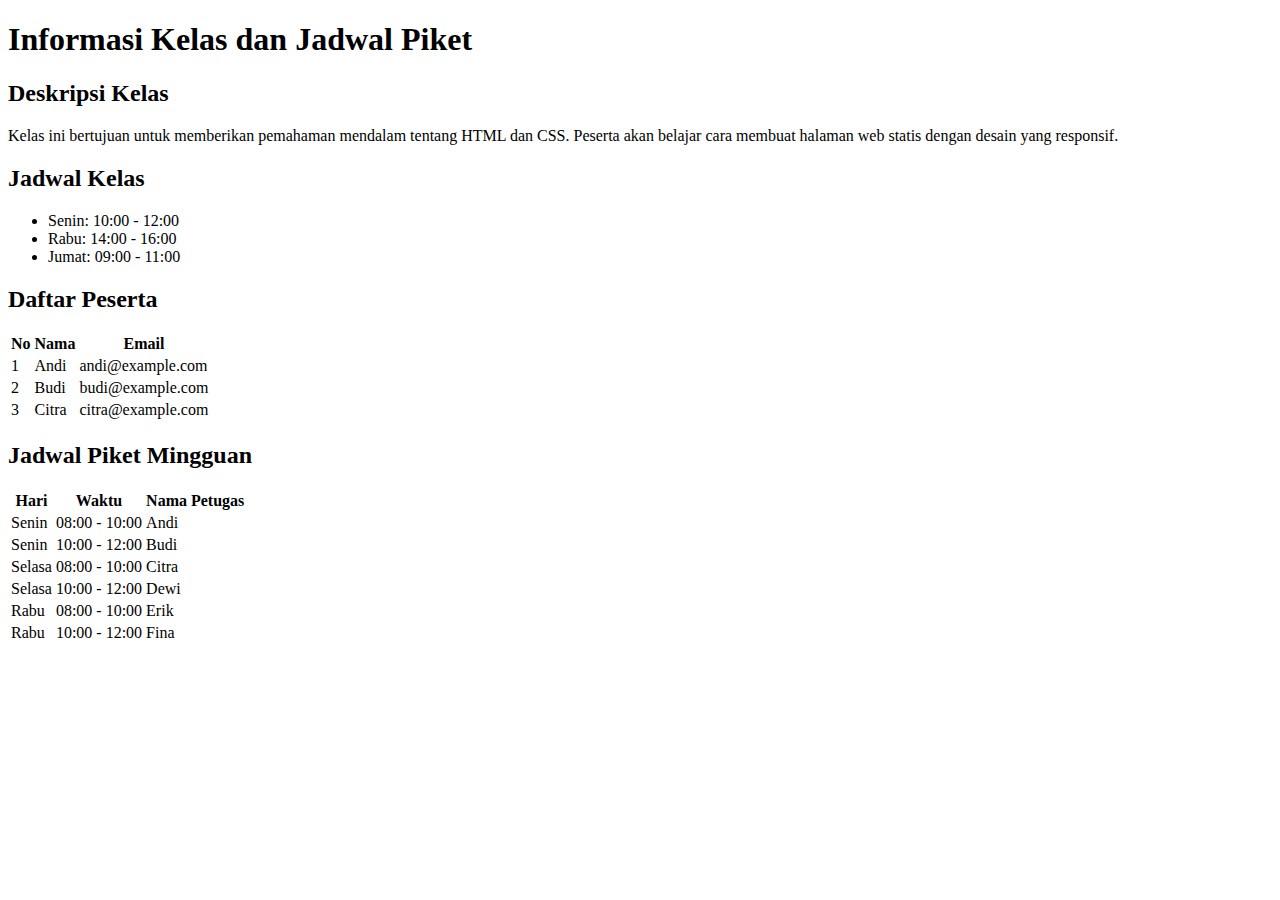
==== index.html @ de207371 "Update index.html" ====
<!DOCTYPE html>
<html lang="id">
<head>
    <meta charset="UTF-8">
    <meta name="viewport" content="width=device-width, initial-scale=1.0">
    <title>Informasi Kelas X TKTL C</title>
    <link rel="stylesheet" href="styles/styles.css">
</head>
<body>
    <header>
        <h1 class="title">Informasi Kelas dan Jadwal Piket</h1>
    </header>

    <div class="container">
        <!-- Informasi Kelas -->
        <div class="main-content">
            <h2>Deskripsi Kelas</h2>
            <p>Kelas ini bertujuan untuk memberikan pemahaman mendalam tentang HTML dan CSS. Peserta akan belajar cara membuat halaman web statis dengan desain yang responsif.</p>

            <h2>Jadwal Kelas</h2>
            <ul>
                <li>Senin: 10:00 - 12:00</li>
                <li>Rabu: 14:00 - 16:00</li>
                <li>Jumat: 09:00 - 11:00</li>
            </ul>

            <h2>Daftar Peserta</h2>
            <table>
                <thead>
                    <tr>
                        <th>No</th>
                        <th>Nama</th>
                        <th>Email</th>
                    </tr>
                </thead>
                <tbody>
                    <tr>
                        <td>1</td>
                        <td>Andi</td>
                        <td>andi@example.com</td>
                    </tr>
                    <tr>
                        <td>2</td>
                        <td>Budi</td>
                        <td>budi@example.com</td>
                    </tr>
                    <tr>
                        <td>3</td>
                        <td>Citra</td>
                        <td>citra@example.com</td>
                    </tr>
                </tbody>
            </table>
        </div>

        <!-- Jadwal Piket -->
        <div class="main-content">
            <h2>Jadwal Piket Mingguan</h2>
            <table>
                <thead>
                    <tr>
                        <th>Hari</th>
                        <th>Waktu</th>
                        <th>Nama Petugas</th>
                    </tr>
                </thead>
                <tbody>
                    <tr>
                        <td>Senin</td>
                        <td>08:00 - 10:00</td>
                        <td>Andi</td>
                    </tr>
                    <tr>
                        <td>Senin</td>
                        <td>10:00 - 12:00</td>
                        <td>Budi</td>
                    </tr>
                    <tr>
                        <td>Selasa</td>
                        <td>08:00 - 10:00</td>
                        <td>Citra</td>
                    </tr>
                    <tr>
                        <td>Selasa</td>
                        <td>10:00 - 12:00</td>
                        <td>Dewi</td>
                    </tr>
                    <tr>
                        <td>Rabu</td>
                        <td>08:00 - 10:00</td>
                        <td>Erik</td>
                    </tr>
                    <tr>
                        <td>Rabu</td>
                        <td>10:00 - 12:00</td>
                        <td>Fina</td>
                    </tr>
                </tbody>
            </table>
        </div>
    </div>
</body>
</html>
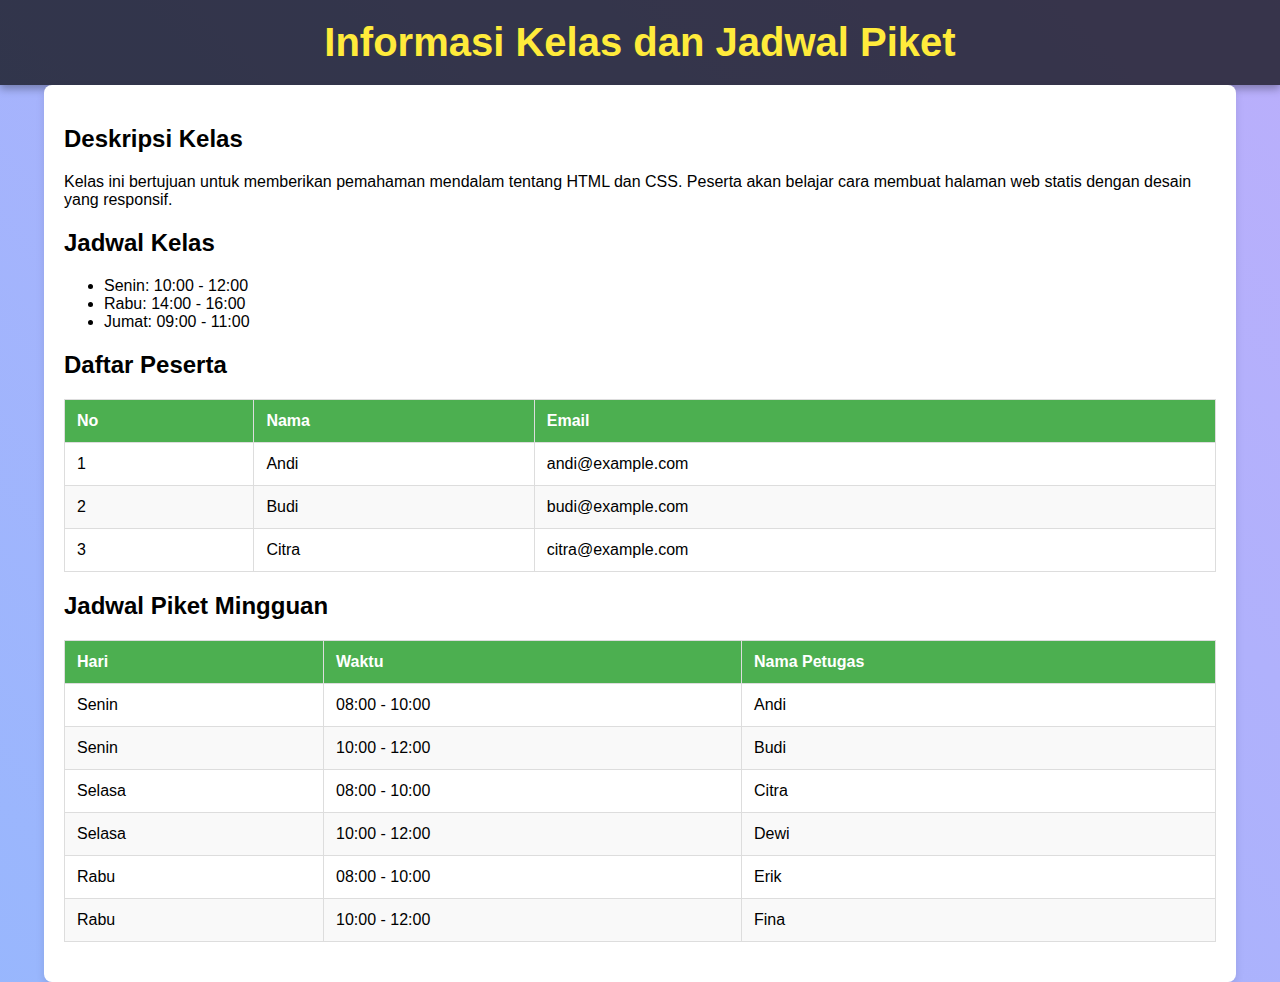
==== commit a918f63d: "Update index.html" ====
--- a/index.html
+++ b/index.html
@@ -4,7 +4,7 @@
     <meta charset="UTF-8">
     <meta name="viewport" content="width=device-width, initial-scale=1.0">
     <title>Informasi Kelas X TKTL C</title>
-    <link rel="stylesheet" href="styles/styles.css">
+    <link rel="stylesheet" href="index.css">
 </head>
 <body>
     <header>
--- a/index.css
+++ b/index.css
@@ -0,0 +1,84 @@
+/* Mengatur tampilan umum halaman */
+body {
+    font-family: 'Roboto', sans-serif;
+    margin: 0;
+    padding: 0;
+    background: linear-gradient(45deg, #6cc1ff, #f4a1f9);
+    background-size: 400% 400%;
+    animation: gradientAnimation 15s ease infinite;
+}
+
+/* Animasi gradien */
+@keyframes gradientAnimation {
+    0% {
+        background-position: 0% 0%;
+    }
+    50% {
+        background-position: 100% 100%;
+    }
+    100% {
+        background-position: 0% 0%;
+    }
+}
+
+/* Gaya header */
+header {
+    background: rgba(0, 0, 0, 0.7);
+    color: #fff;
+    padding: 20px 0;
+    text-align: center;
+    box-shadow: 0 4px 8px rgba(0, 0, 0, 0.3);
+}
+
+/* Gaya judul */
+.title {
+    color: #ffeb3b; /* Warna kuning cerah untuk judul */
+    font-size: 2.5em; /* Ukuran font yang lebih besar */
+    margin: 0;
+}
+
+/* Gaya kontainer utama */
+.container {
+    width: 90%;
+    max-width: 1200px;
+    margin: auto;
+    padding: 20px;
+    background: #fff;
+    border-radius: 8px;
+    box-shadow: 0 4px 8px rgba(0, 0, 0, 0.1);
+}
+
+/* Gaya konten utama */
+.main-content {
+    margin: 20px 0;
+}
+
+/* Gaya tabel */
+table {
+    width: 100%;
+    border-collapse: collapse;
+    margin: 20px 0;
+}
+
+table, th, td {
+    border: 1px solid #ddd;
+}
+
+th, td {
+    padding: 12px;
+    text-align: left;
+}
+
+th {
+    background: #4caf50;
+    color: #fff;
+}
+
+tbody tr:nth-child(even) {
+    background: #f9f9f9;
+}
+
+tbody tr:hover {
+    background: #f1f1f1;
+}
+
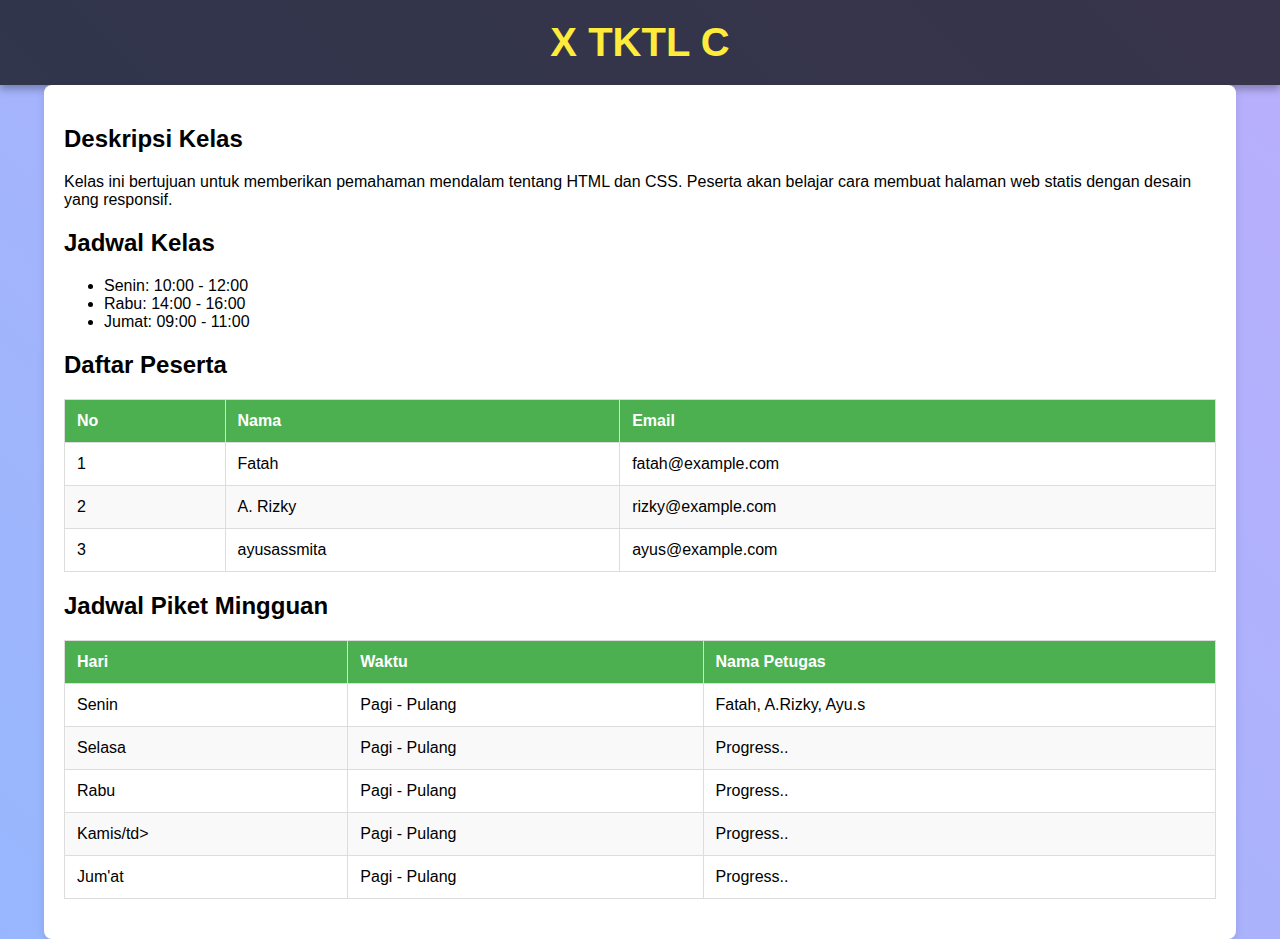
==== commit ca9f47f3: "Update index.html" ====
--- a/index.html
+++ b/index.html
@@ -8,7 +8,7 @@
 </head>
 <body>
     <header>
-        <h1 class="title">Informasi Kelas dan Jadwal Piket</h1>
+        <h1 class="title">X TKTL C</h1>
     </header>
 
     <div class="container">
@@ -36,18 +36,18 @@
                 <tbody>
                     <tr>
                         <td>1</td>
-                        <td>Andi</td>
-                        <td>andi@example.com</td>
+                        <td>Fatah</td>
+                        <td>fatah@example.com</td>
                     </tr>
                     <tr>
                         <td>2</td>
-                        <td>Budi</td>
-                        <td>budi@example.com</td>
+                        <td>A. Rizky</td>
+                        <td>rizky@example.com</td>
                     </tr>
                     <tr>
                         <td>3</td>
-                        <td>Citra</td>
-                        <td>citra@example.com</td>
+                        <td>ayusassmita</td>
+                        <td>ayus@example.com</td>
                     </tr>
                 </tbody>
             </table>
@@ -67,33 +67,28 @@
                 <tbody>
                     <tr>
                         <td>Senin</td>
-                        <td>08:00 - 10:00</td>
-                        <td>Andi</td>
-                    </tr>
-                    <tr>
-                        <td>Senin</td>
-                        <td>10:00 - 12:00</td>
-                        <td>Budi</td>
+                        <td>Pagi - Pulang</td>
+                        <td>Fatah, A.Rizky, Ayu.s</td>
                     </tr>
                     <tr>
                         <td>Selasa</td>
-                        <td>08:00 - 10:00</td>
-                        <td>Citra</td>
-                    </tr>
-                    <tr>
-                        <td>Selasa</td>
-                        <td>10:00 - 12:00</td>
-                        <td>Dewi</td>
+                        <td>Pagi - Pulang</td>
+                        <td>Progress..</td>
                     </tr>
                     <tr>
                         <td>Rabu</td>
-                        <td>08:00 - 10:00</td>
-                        <td>Erik</td>
+                        <td>Pagi - Pulang</td>
+                        <td>Progress..</td>
                     </tr>
                     <tr>
-                        <td>Rabu</td>
-                        <td>10:00 - 12:00</td>
-                        <td>Fina</td>
+                        <td>Kamis/td>
+                        <td>Pagi - Pulang</td>
+                        <td>Progress..</td>
+                    </tr>
+                    <tr>
+                        <td>Jum'at</td>
+                        <td>Pagi - Pulang</td>
+                        <td>Progress..</td>
                     </tr>
                 </tbody>
             </table>
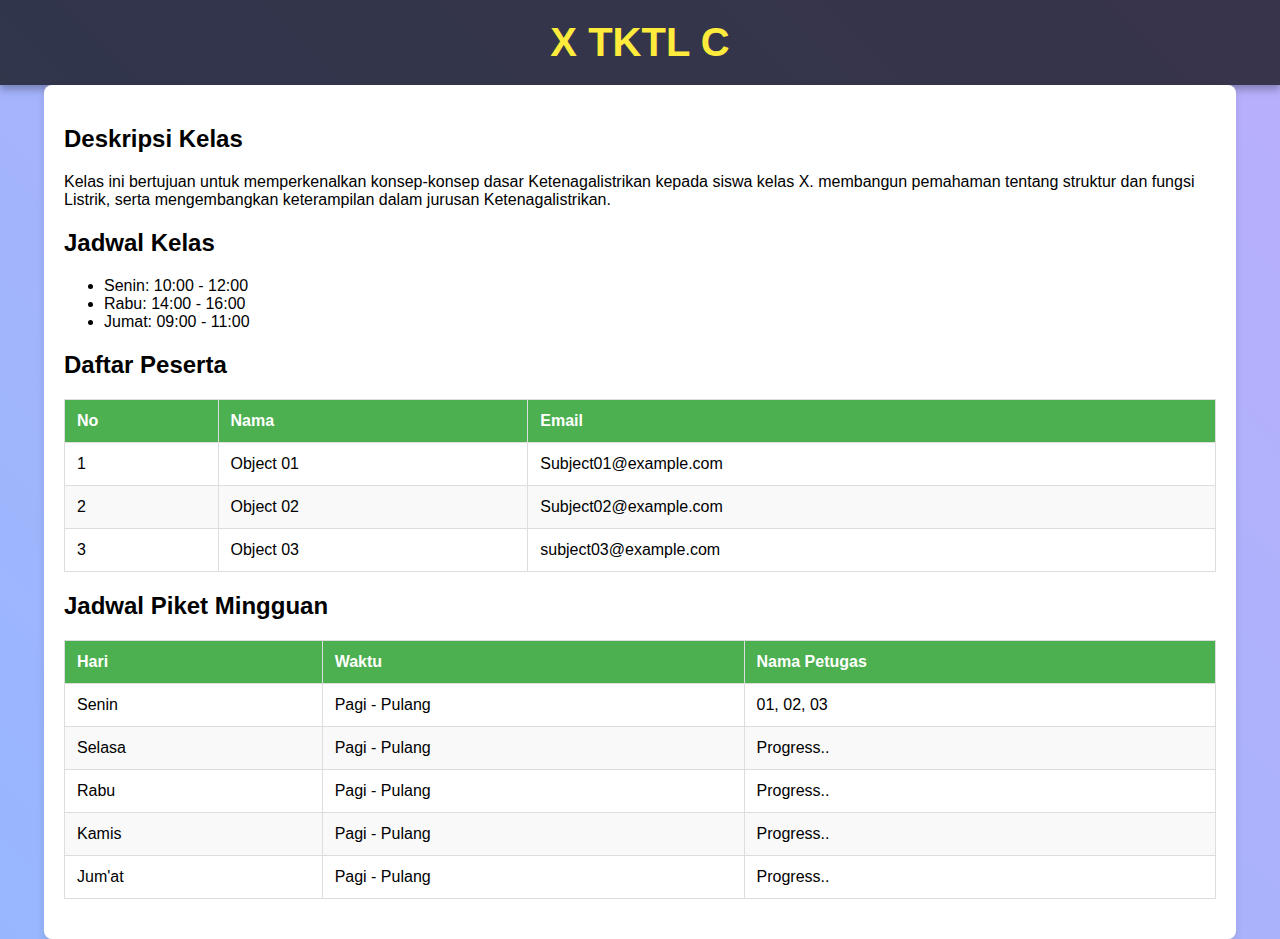
==== commit e62caa69: "Update index.html" ====
--- a/index.html
+++ b/index.html
@@ -15,7 +15,7 @@
         <!-- Informasi Kelas -->
         <div class="main-content">
             <h2>Deskripsi Kelas</h2>
-            <p>Kelas ini bertujuan untuk memberikan pemahaman mendalam tentang HTML dan CSS. Peserta akan belajar cara membuat halaman web statis dengan desain yang responsif.</p>
+            <p>Kelas ini bertujuan untuk memperkenalkan konsep-konsep dasar Ketenagalistrikan kepada siswa kelas X. membangun pemahaman tentang struktur dan fungsi Listrik, serta mengembangkan keterampilan dalam jurusan Ketenagalistrikan.</p>
 
             <h2>Jadwal Kelas</h2>
             <ul>
@@ -36,18 +36,18 @@
                 <tbody>
                     <tr>
                         <td>1</td>
-                        <td>Fatah</td>
-                        <td>fatah@example.com</td>
+                        <td>Object 01</td>
+                        <td>Subject01@example.com</td>
                     </tr>
                     <tr>
                         <td>2</td>
-                        <td>A. Rizky</td>
-                        <td>rizky@example.com</td>
+                        <td>Object 02</td>
+                        <td>Subject02@example.com</td>
                     </tr>
                     <tr>
                         <td>3</td>
-                        <td>ayusassmita</td>
-                        <td>ayus@example.com</td>
+                        <td>Object 03</td>
+                        <td>subject03@example.com</td>
                     </tr>
                 </tbody>
             </table>
@@ -68,7 +68,7 @@
                     <tr>
                         <td>Senin</td>
                         <td>Pagi - Pulang</td>
-                        <td>Fatah, A.Rizky, Ayu.s</td>
+                        <td>01, 02, 03</td>
                     </tr>
                     <tr>
                         <td>Selasa</td>
@@ -81,7 +81,7 @@
                         <td>Progress..</td>
                     </tr>
                     <tr>
-                        <td>Kamis/td>
+                        <td>Kamis</td>
                         <td>Pagi - Pulang</td>
                         <td>Progress..</td>
                     </tr>
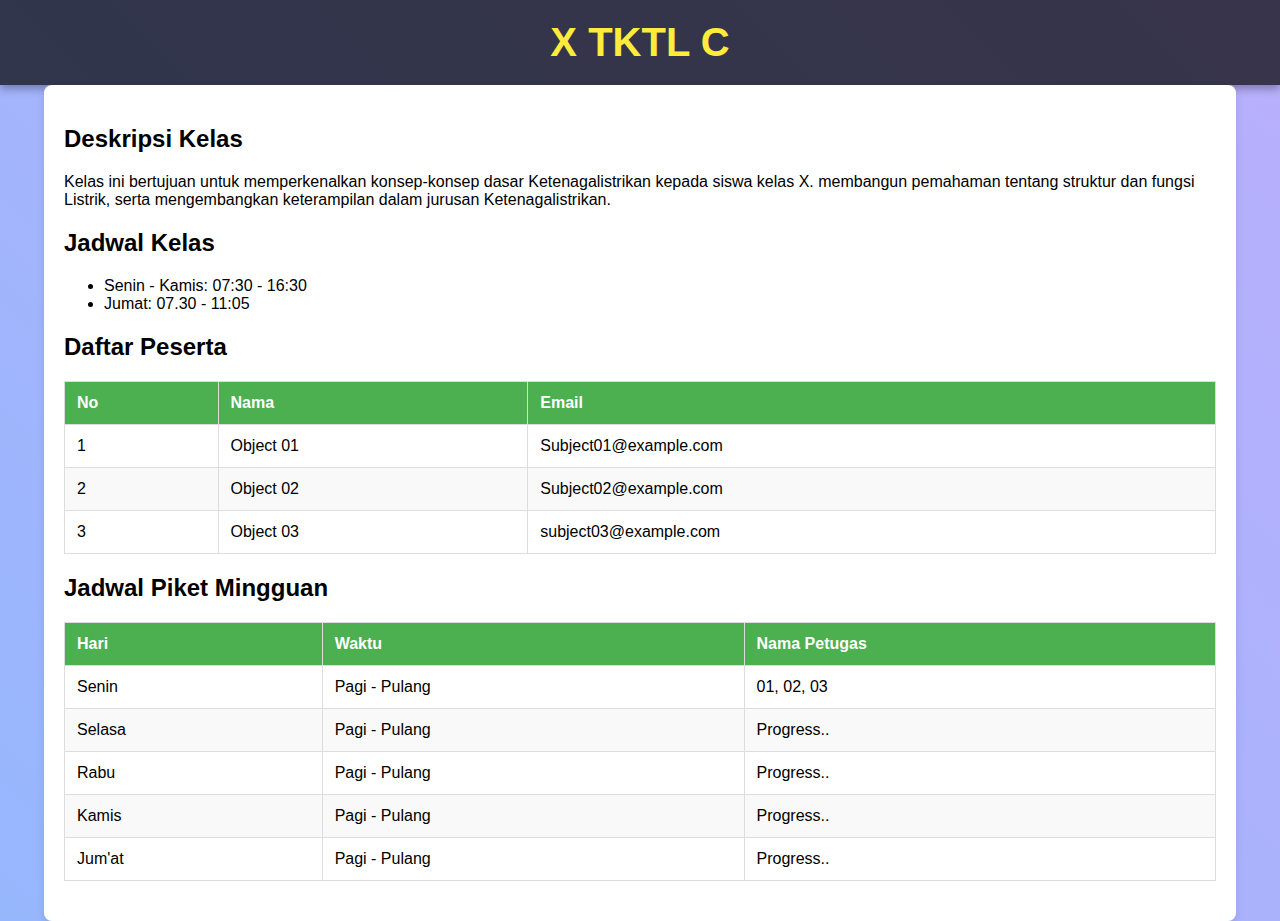
==== commit f1df9080: "Update index.html" ====
--- a/index.html
+++ b/index.html
@@ -19,9 +19,8 @@
 
             <h2>Jadwal Kelas</h2>
             <ul>
-                <li>Senin: 10:00 - 12:00</li>
-                <li>Rabu: 14:00 - 16:00</li>
-                <li>Jumat: 09:00 - 11:00</li>
+                <li>Senin - Kamis: 07:30 - 16:30</li>
+                <li>Jumat: 07.30 - 11:05</li>
             </ul>
 
             <h2>Daftar Peserta</h2>
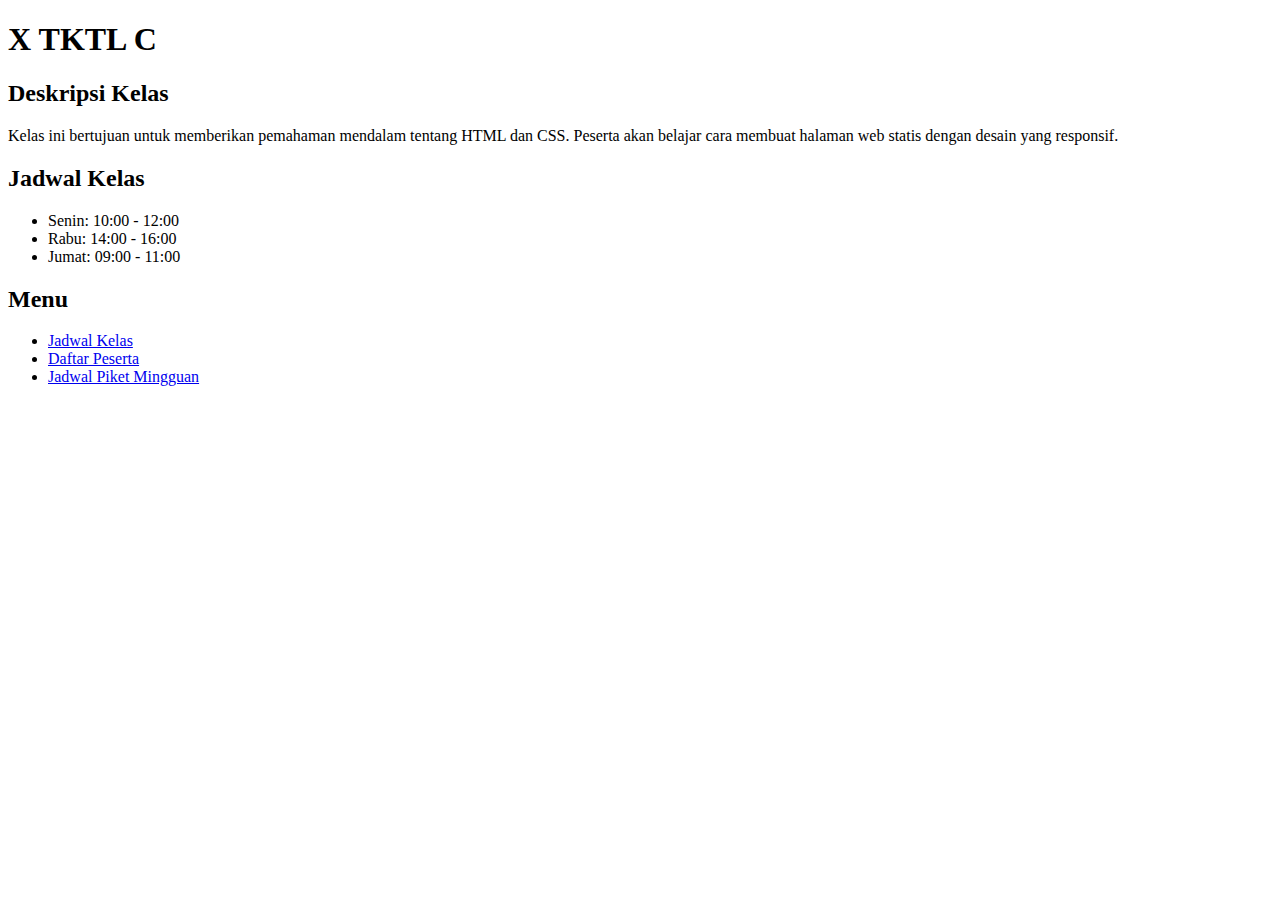
==== commit 33eae6fe: "Update index.html" ====
--- a/index.html
+++ b/index.html
@@ -4,7 +4,7 @@
     <meta charset="UTF-8">
     <meta name="viewport" content="width=device-width, initial-scale=1.0">
     <title>Informasi Kelas X TKTL C</title>
-    <link rel="stylesheet" href="index.css">
+    <link rel="stylesheet" href="styles/styles.css">
 </head>
 <body>
     <header>
@@ -12,85 +12,26 @@
     </header>
 
     <div class="container">
-        <!-- Informasi Kelas -->
+        <!-- Jadwal Kelas -->
         <div class="main-content">
             <h2>Deskripsi Kelas</h2>
-            <p>Kelas ini bertujuan untuk memperkenalkan konsep-konsep dasar Ketenagalistrikan kepada siswa kelas X. membangun pemahaman tentang struktur dan fungsi Listrik, serta mengembangkan keterampilan dalam jurusan Ketenagalistrikan.</p>
+            <p>Kelas ini bertujuan untuk memberikan pemahaman mendalam tentang HTML dan CSS. Peserta akan belajar cara membuat halaman web statis dengan desain yang responsif.</p>
 
             <h2>Jadwal Kelas</h2>
             <ul>
-                <li>Senin - Kamis: 07:30 - 16:30</li>
-                <li>Jumat: 07.30 - 11:05</li>
+                <li>Senin: 10:00 - 12:00</li>
+                <li>Rabu: 14:00 - 16:00</li>
+                <li>Jumat: 09:00 - 11:00</li>
             </ul>
-
-            <h2>Daftar Peserta</h2>
-            <table>
-                <thead>
-                    <tr>
-                        <th>No</th>
-                        <th>Nama</th>
-                        <th>Email</th>
-                    </tr>
-                </thead>
-                <tbody>
-                    <tr>
-                        <td>1</td>
-                        <td>Object 01</td>
-                        <td>Subject01@example.com</td>
-                    </tr>
-                    <tr>
-                        <td>2</td>
-                        <td>Object 02</td>
-                        <td>Subject02@example.com</td>
-                    </tr>
-                    <tr>
-                        <td>3</td>
-                        <td>Object 03</td>
-                        <td>subject03@example.com</td>
-                    </tr>
-                </tbody>
-            </table>
         </div>
 
-        <!-- Jadwal Piket -->
-        <div class="main-content">
-            <h2>Jadwal Piket Mingguan</h2>
-            <table>
-                <thead>
-                    <tr>
-                        <th>Hari</th>
-                        <th>Waktu</th>
-                        <th>Nama Petugas</th>
-                    </tr>
-                </thead>
-                <tbody>
-                    <tr>
-                        <td>Senin</td>
-                        <td>Pagi - Pulang</td>
-                        <td>01, 02, 03</td>
-                    </tr>
-                    <tr>
-                        <td>Selasa</td>
-                        <td>Pagi - Pulang</td>
-                        <td>Progress..</td>
-                    </tr>
-                    <tr>
-                        <td>Rabu</td>
-                        <td>Pagi - Pulang</td>
-                        <td>Progress..</td>
-                    </tr>
-                    <tr>
-                        <td>Kamis</td>
-                        <td>Pagi - Pulang</td>
-                        <td>Progress..</td>
-                    </tr>
-                    <tr>
-                        <td>Jum'at</td>
-                        <td>Pagi - Pulang</td>
-                        <td>Progress..</td>
-                    </tr>
-                </tbody>
-            </table>
+        <div class="sidebar">
+            <h2>Menu</h2>
+            <ul>
+                <li><a href="index.html">Jadwal Kelas</a></li>
+                <li><a href="daftar-peserta.html">Daftar Peserta</a></li>
+                <li><a href="jadwal-piket.html">Jadwal Piket Mingguan</a></li>
+            </ul>
         </div>
     </div>
 </body>
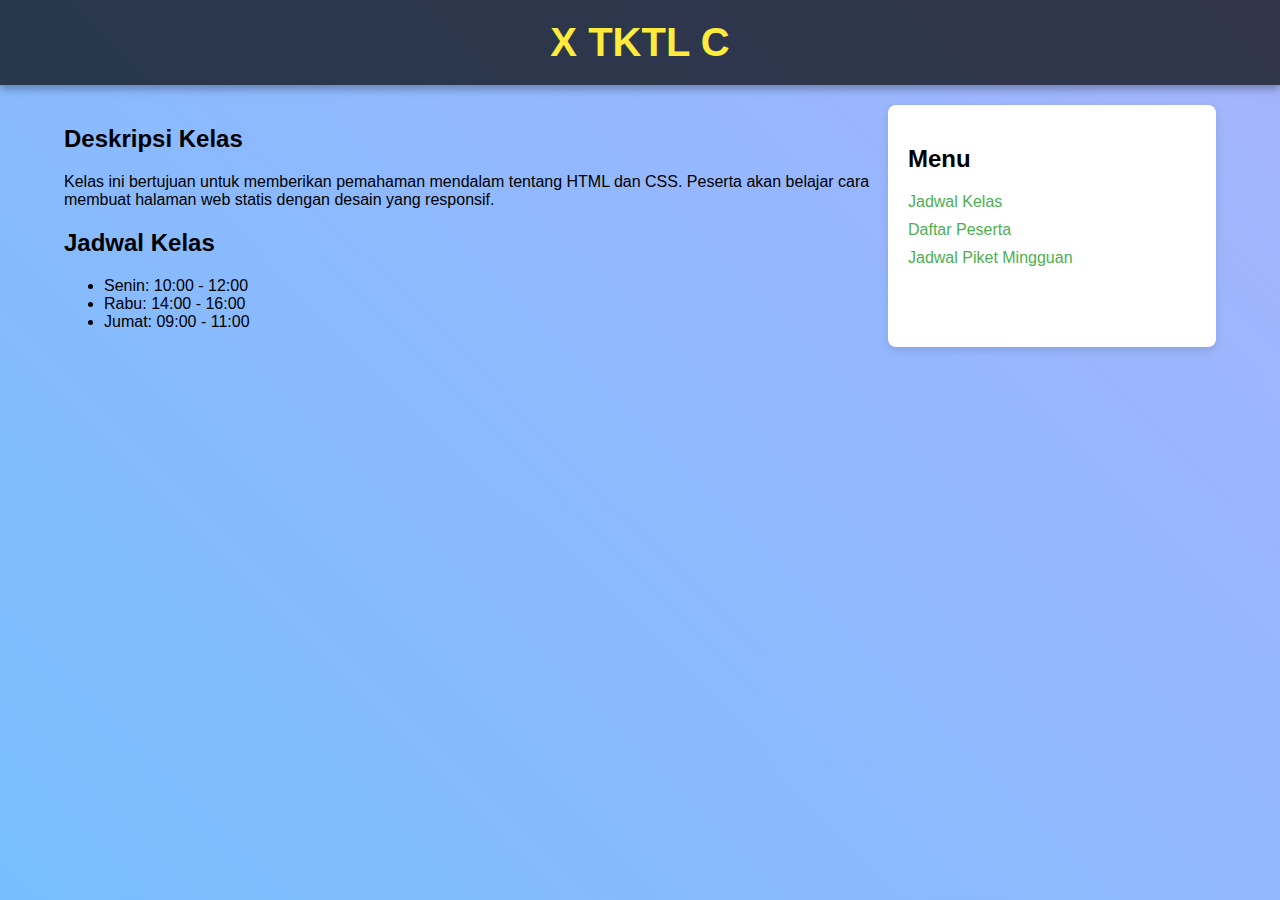
==== commit 56a56e2f: "Update index.html" ====
--- a/index.html
+++ b/index.html
@@ -4,7 +4,7 @@
     <meta charset="UTF-8">
     <meta name="viewport" content="width=device-width, initial-scale=1.0">
     <title>Informasi Kelas X TKTL C</title>
-    <link rel="stylesheet" href="styles/styles.css">
+    <link rel="stylesheet" href="index.css">
 </head>
 <body>
     <header>
--- a/index.css
+++ b/index.css
@@ -0,0 +1,99 @@
+/* Mengatur tampilan umum halaman */
+body {
+    font-family: 'Roboto', sans-serif;
+    margin: 0;
+    padding: 0;
+    background: linear-gradient(45deg, #6cc1ff, #f4a1f9);
+    background-size: 400% 400%;
+    animation: gradientAnimation 15s ease infinite;
+}
+
+/* Animasi gradien */
+@keyframes gradientAnimation {
+    0% {
+        background-position: 0% 0%;
+    }
+    50% {
+        background-position: 100% 100%;
+    }
+    100% {
+        background-position: 0% 0%;
+    }
+}
+
+/* Gaya header */
+header {
+    background: rgba(0, 0, 0, 0.7);
+    color: #fff;
+    padding: 20px 0;
+    text-align: center;
+    box-shadow: 0 4px 8px rgba(0, 0, 0, 0.3);
+}
+
+/* Gaya judul */
+.title {
+    color: #ffeb3b; /* Warna kuning cerah untuk judul */
+    font-size: 2.5em; /* Ukuran font yang lebih besar */
+    margin: 0;
+}
+
+/* Gaya kontainer utama */
+.container {
+    width: 90%;
+    max-width: 1200px;
+    margin: auto;
+    padding: 20px;
+    display: flex;
+    justify-content: space-between;
+}
+
+/* Gaya konten utama */
+.main-content {
+    width: 70%;
+}
+
+/* Gaya sidebar */
+.sidebar {
+    width: 25%;
+    background: #fff;
+    border-radius: 8px;
+    padding: 20px;
+    box-shadow: 0 4px 8px rgba(0, 0, 0, 0.1);
+}
+
+.sidebar ul {
+    list-style: none;
+    padding: 0;
+}
+
+.sidebar ul li {
+    margin-bottom: 10px;
+}
+
+.sidebar ul li a {
+    text-decoration: none;
+    color: #4caf50;
+}
+
+.sidebar ul li a:hover {
+    text-decoration: underline;
+}
+
+/* Gaya tabel */
+table {
+    width: 100%;
+    border-collapse: collapse;
+    margin: 20px 0;
+}
+
+table, th, td {
+    border: 1px solid #ddd;
+}
+
+th, td {
+    padding: 12px;
+    text-align: left;
+}
+
+th {
+    background
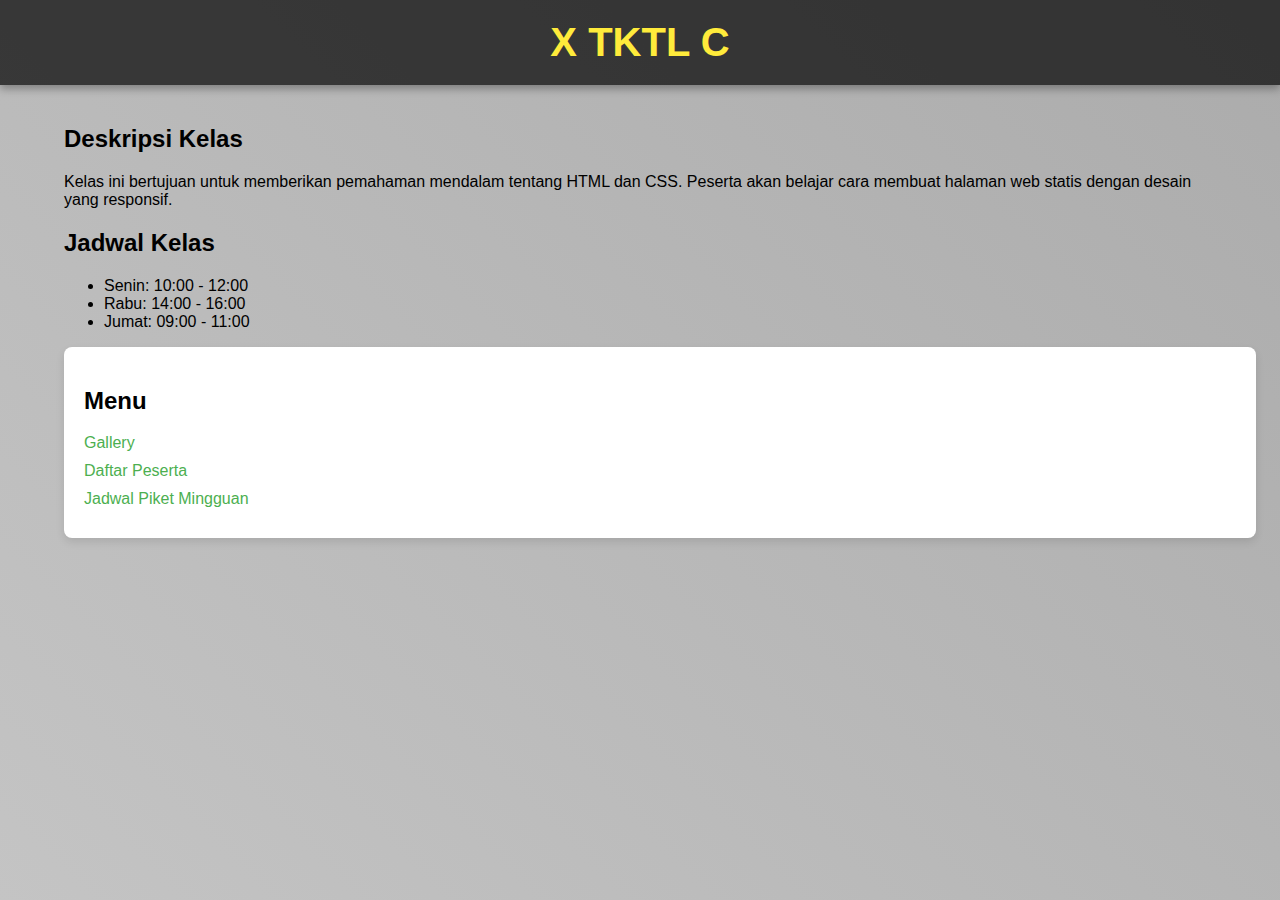
==== commit c4049abc: "Update index.html" ====
--- a/index.html
+++ b/index.html
@@ -28,7 +28,7 @@
         <div class="sidebar">
             <h2>Menu</h2>
             <ul>
-                <li><a href="index.html">Jadwal Kelas</a></li>
+                <li><a href="galeri.html">Gallery</a></li>
                 <li><a href="daftar-peserta.html">Daftar Peserta</a></li>
                 <li><a href="jadwal-piket.html">Jadwal Piket Mingguan</a></li>
             </ul>
--- a/index.css
+++ b/index.css
@@ -1,14 +1,13 @@
-/* Mengatur tampilan umum halaman */
+/* Gaya umum halaman */
 body {
     font-family: 'Roboto', sans-serif;
     margin: 0;
     padding: 0;
-    background: linear-gradient(45deg, #6cc1ff, #f4a1f9);
+    background: linear-gradient(45deg, #d3d3d3, #808080);
     background-size: 400% 400%;
     animation: gradientAnimation 15s ease infinite;
 }
 
-/* Animasi gradien */
 @keyframes gradientAnimation {
     0% {
         background-position: 0% 0%;
@@ -21,7 +20,6 @@
     }
 }
 
-/* Gaya header */
 header {
     background: rgba(0, 0, 0, 0.7);
     color: #fff;
@@ -30,40 +28,41 @@
     box-shadow: 0 4px 8px rgba(0, 0, 0, 0.3);
 }
 
-/* Gaya judul */
 .title {
-    color: #ffeb3b; /* Warna kuning cerah untuk judul */
-    font-size: 2.5em; /* Ukuran font yang lebih besar */
+    color: #ffeb3b;
+    font-size: 2.5em;
     margin: 0;
 }
 
-/* Gaya kontainer utama */
 .container {
     width: 90%;
     max-width: 1200px;
     margin: auto;
     padding: 20px;
     display: flex;
-    justify-content: space-between;
+    flex-direction: column; /* Mengubah tata letak menjadi kolom */
 }
 
 /* Gaya konten utama */
-.main-content {
-    width: 70%;
+.main-content, .piket-schedule {
+    flex: 1;
 }
 
 /* Gaya sidebar */
 .sidebar {
-    width: 25%;
+    width: 100%; /* Memastikan sidebar menggunakan lebar penuh */
     background: #fff;
     border-radius: 8px;
     padding: 20px;
     box-shadow: 0 4px 8px rgba(0, 0, 0, 0.1);
+    position: sticky;
+    bottom: 0;
 }
 
 .sidebar ul {
     list-style: none;
     padding: 0;
+    margin: 0;
 }
 
 .sidebar ul li {
@@ -72,7 +71,7 @@
 
 .sidebar ul li a {
     text-decoration: none;
-    color: #4caf50;
+    color: #4caf50; /* Sesuaikan warna link sesuai kebutuhan */
 }
 
 .sidebar ul li a:hover {
@@ -96,4 +95,15 @@
 }
 
 th {
-    background
+    background-color: #4caf50; /* Warna hijau untuk header tabel pada daftar peserta */
+    color: white;
+}
+
+td {
+    background-color: #f9f9f9; /* Warna latar belakang untuk sel tabel */
+}
+
+/* Gaya tabel untuk jadwal piket */
+.piket-schedule table th {
+    background-color: #2196f3; /* Warna biru untuk header tabel pada jadwal piket */
+    }
